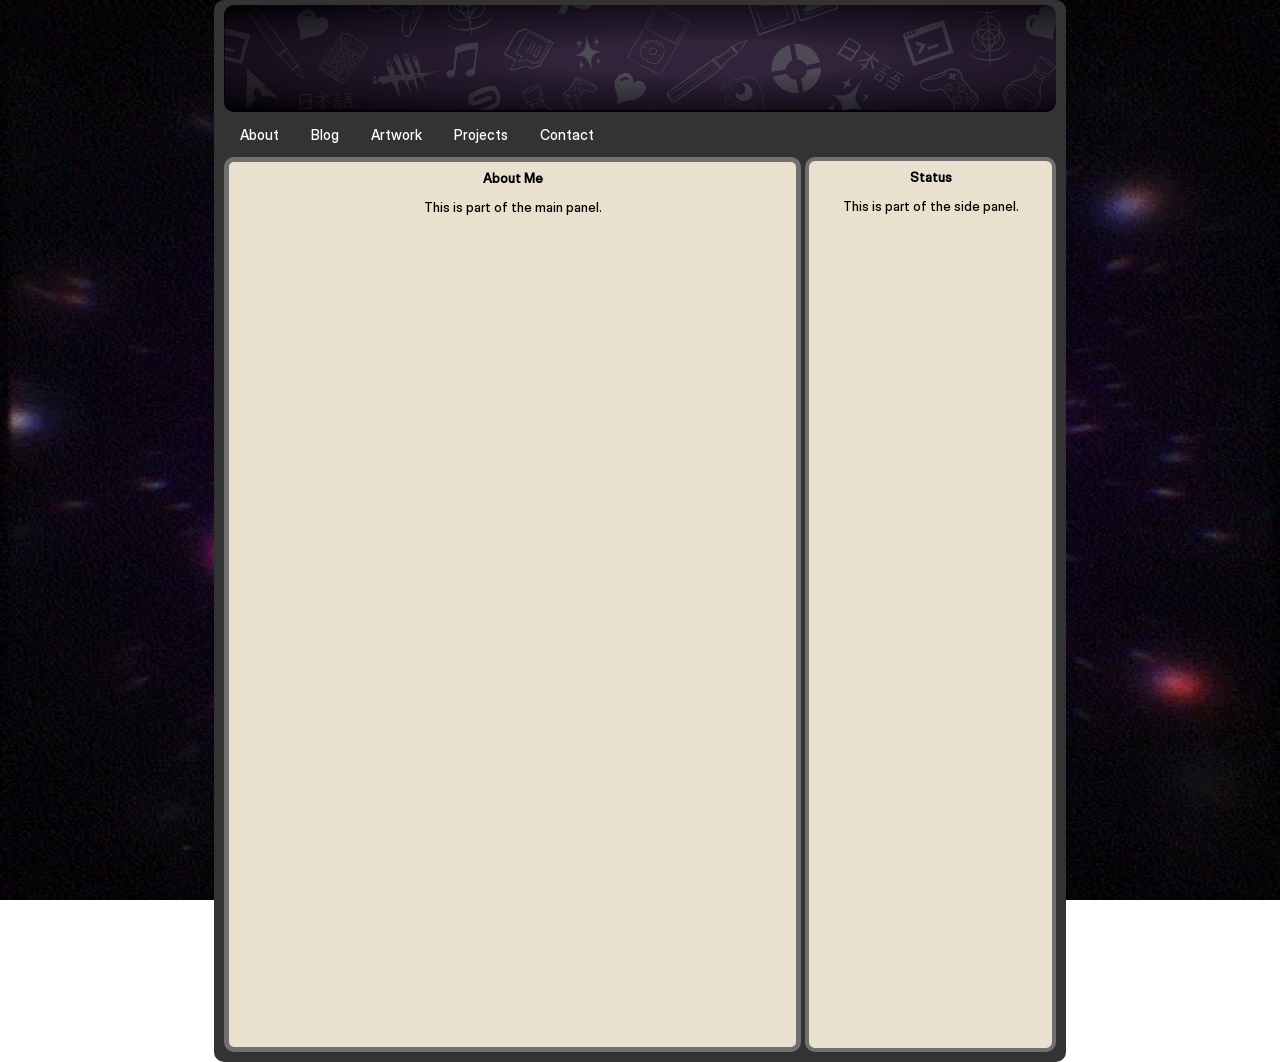
==== index.html @ 5e8ceb46 "First commit after getting basic website design down." ====
<html>
    <head>
	<meta charset="UTF-8">
	<meta name="viewport" content="width=device-width, initial-scale=1.0">
	<title>Christian's Cool Site</title>

	<!-- STYLE SHEETS -->
	<link rel="stylesheet" href="/style.css">
        <link rel="stylesheet" href="/navigation_bar.css">
        <link rel="stylesheet" href="/home.css">

	<!-- attempt to disable caching -->
	<meta http-equiv="Cache-Control" content="no-cache, no-store, must-revalidate">
	<meta http-equiv="Pragma" content="no-cache">
	<meta http-equiv="Expires" content="0">
    </head>

    <body>
	<div class="container">
	    <div class="header_panel">

		<!-- header banner section -->
		<div class="banner">
		    <a href="/index.html">
			<img style="text-align: center; min-width: 330px; width: 75vw;padding: 0px;margin: 0px;" alt="site_name" srcset="/banners/banner-vignette.png" src="/banners/banner-vignette.png"/> 
		    </a>
		</div>

		<!-- Navigation Bar -->
		<div class="navbar">
		    <a href="/about.html">About</a>
		    <a href="/blog.html">Blog</a>
		    <div class="dropdown">
			<button class="dropbtn" onclick="myFunction()">Artwork
			    <i class="fa fa-caret-down"></i>
			</button>
			<div class="dropdown-content" id="myDropdown">
			    <a href="/artwork/2025/index.html">2025</a>
			    <a href="/artwork/2024/index.html">2024</a>
			    <a href="/artwork/index.html">All</a>
			</div>
		    </div> 
		    <div class="dropdown">
			<button class="dropbtn" onclick="myFunction()">Projects
			    <i class="fa fa-caret-down"></i>
			</button>
			<div class="dropdown-content" id="myDropdown">
			    <a href="#">Link 1</a>
			    <a href="#">Link 2</a>
			    <a href="#">Link 3</a>
			</div>
		    </div> 
		    <a href="/contact.html">Contact</a>
		</div>

	    <!-- center panel -->
	    <div class="flex">
		<div class="center">
		    <div class="main_panel">
			<h1>About Me</h1>
			<p>This is part of the main panel.</p>	
		   </div>

		    <div class="side_panel">
			<h1>Status</h1>
			<p>This is part of the side panel.</p>
		    </div>
		    
		</div>

	    </div>

	    <!-- footer -->
	    <div class="footer">

	    </div>

	</div>
    </body>

    <script src="/dropdown.js"></script>
</html>
---- style.css ----
@font-face {
    font-family: 'Inter'; /*a name to be used later*/
    src: url('/fonts/inter/InterDisplay-Medium.woff2'); /*URL to font*/
}

html, body {
            height: 100%; /* Ensures full height for background */
            margin: 0; /* Removes default body margin */
            padding: 0; /* Removes default body padding */
        }

body {
    background-image: url('/img/bg/spaceglow.webp');
    background-repeat: no-repeat;
  background-attachment: fixed;
  background-size: 100% 100%;
}

* {
    font-family: Inter;
    font-size: 13px;
}

.banner {
    border-radius: 10px;
    overflow: hidden;
}

.container {
    text-align: center;
    padding: 5px 10px;
    margin: auto;
    width: 65%;
    background: #333;
    border-radius: 10px;
}
---- navigation_bar.css ----
/* Navbar container */
.navbar {
  color: white;
  overflow: hidden;
  background-color: #333;
  font-family: Inter;
  margin: 0px;
}

/* Links inside the navbar */
.navbar a {
  float: left;
  font-size: 14px;
  color: white;
  text-align: center;
  padding: 14px 16px;
  text-decoration: none;
  border-radius: 10px;
}

/* The dropdown container */
.dropdown {
  float: left;
  overflow: hidden;
}

/* Dropdown button */
.dropdown .dropbtn {
  border-radius: 10px;
  font-size: 14px;
  border: none;
  outline: none;
  color: white;
  padding: 14px 16px;
  background-color: inherit;
  font-family: inherit; /* Important for vertical align on mobile phones */
  margin: 0; /* Important for vertical align on mobile phones */
}

/* Add a red background color to navbar links on hover */
.navbar a:hover, .dropdown:hover .dropbtn {
  background-color: #552299;
}

/* Dropdown content (hidden by default) */
.dropdown-content {
  border-radius: 10px;
  display: none;
  position: absolute;
  background-color: #f9f9f9;
  min-width: 160px;
  box-shadow: 0px 8px 16px 0px rgba(0,0,0,0.2);
  z-index: 1;
}

/* Links inside the dropdown */
.dropdown-content a {
  float: none;
  color: black;
  padding: 12px 16px;
  text-decoration: none;
  display: block;
  text-align: left;
}

/* Add a grey background color to dropdown links on hover */
.dropdown-content a:hover {
  background-color: #ddd;
}

/* Show the dropdown menu on hover */
.dropdown:hover .dropdown-content {
  display: block;
}
---- home.css ----
* {
    color: black;
}

.flex {
    background: #333;
}

.center {
    display: flex; /* Makes the child elements align horizontally */
    height: 100vh; /* Example: Takes full viewport height */
    border-radius: 10px;

}

.main_panel {
    flex: 1;
    flex-basis: 70%;
    margin: 0px 2px 5px 0px;
    border: 5px solid #707070;
    border-radius: 10px;
    background: #e9e0cf;
}

.side_panel {
    flex: 1;
    flex-basis: 30%;
    margin: 0px 0px 5px 2px;
    border: 4px solid #707070;
    border-radius: 10px;
    background: #e9e0cf;
    
}
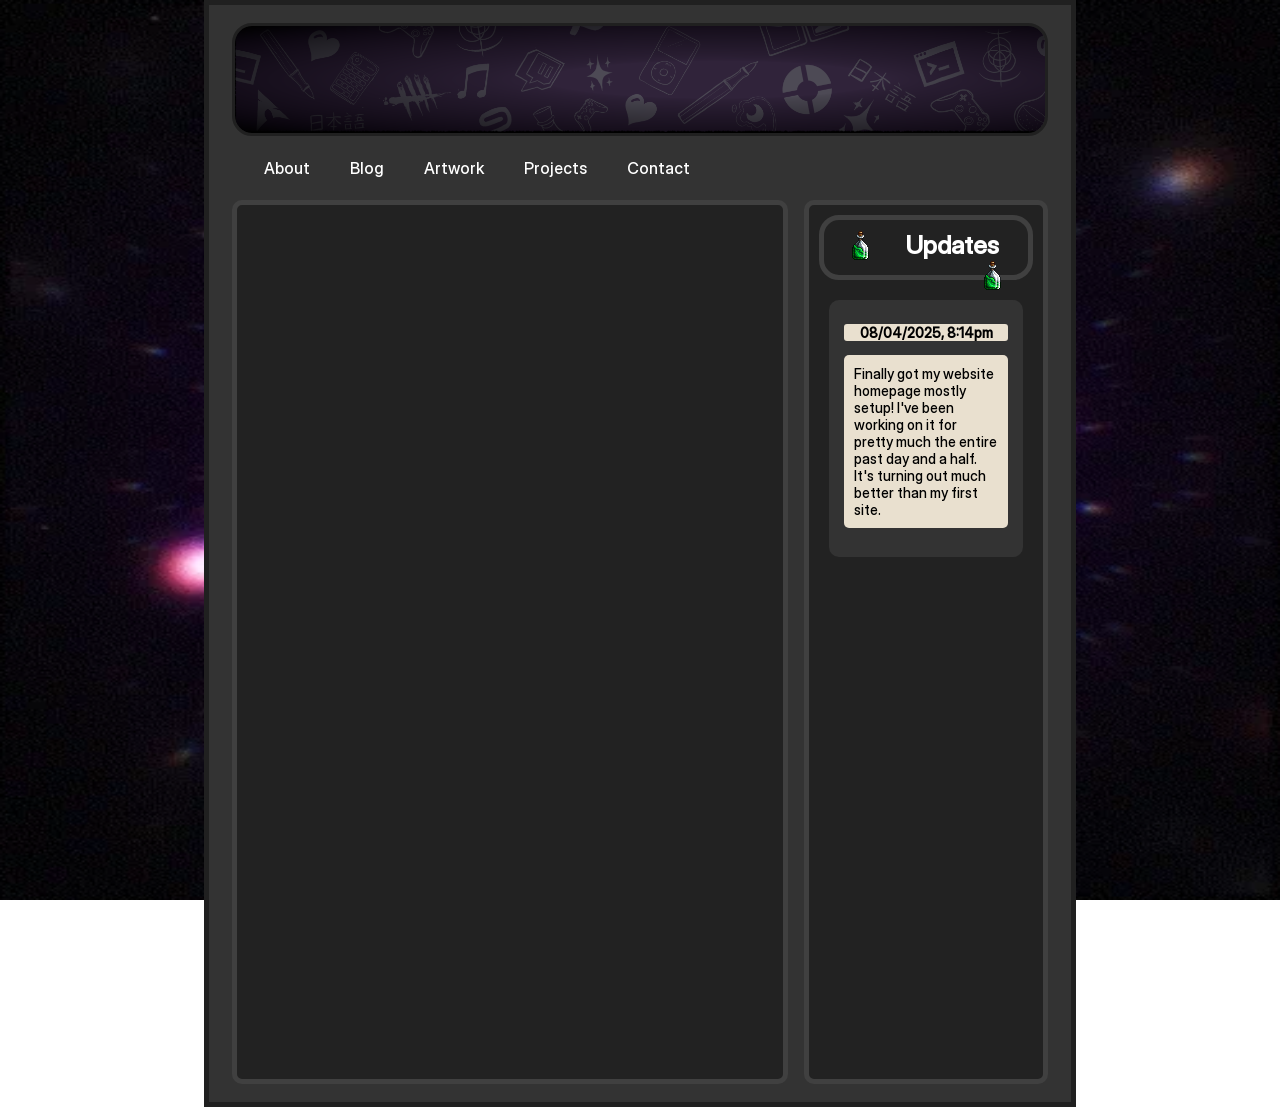
==== commit e56a891a: "Playing around with homepage layout some more." ====
--- a/index.html
+++ b/index.html
@@ -57,13 +57,26 @@
 	    <div class="flex">
 		<div class="center">
 		    <div class="main_panel">
-			<h1>About Me</h1>
-			<p>This is part of the main panel.</p>	
+
 		   </div>
 
 		    <div class="side_panel">
-			<h1>Status</h1>
-			<p>This is part of the side panel.</p>
+			<div class="separator" id="updates">
+				<img style="float: left;" src="/img/magic-potions/Icon19.png"/>
+				<span>Updates</span>
+				<img style="float: right;" src="/img/magic-potions/Icon19.png"/>
+			</div>
+
+			<div class="widget" id="panel1">
+			    <div class="widget-header">
+				    <h1><span class="timestamp">08/04/2025, 8:14pm</span></h1>
+			    </div>
+			    <div class="widget-body">
+				<p>Finally got my website homepage mostly setup! I've been working on
+				    it for pretty much the entire past day and a half. It's turning out
+				    much better than my first site.</p>
+			    </div>
+			</div>
 		    </div>
 		    
 		</div>
--- a/style.css
+++ b/style.css
@@ -13,25 +13,30 @@
 body {
     background-image: url('/img/bg/spaceglow.webp');
     background-repeat: no-repeat;
-  background-attachment: fixed;
-  background-size: 100% 100%;
+    background-attachment: fixed;
+    background-size: 100% 100%;
+    cursor: url("cursor.png"), auto;
+
 }
 
 * {
     font-family: Inter;
-    font-size: 13px;
+    font-size: 14px;
 }
 
 .banner {
-    border-radius: 10px;
+    border-radius: 20px;
+    margin: 8px;
+    border: 3px solid #202020;
     overflow: hidden;
 }
 
 .container {
     text-align: center;
-    padding: 5px 10px;
+    padding: 10px 15px;
     margin: auto;
     width: 65%;
     background: #333;
-    border-radius: 10px;
+    border: 5px solid #202020;
+    border-radius: 0px;
 }
--- a/navigation_bar.css
+++ b/navigation_bar.css
@@ -4,16 +4,16 @@
   overflow: hidden;
   background-color: #333;
   font-family: Inter;
-  margin: 0px;
+  margin: 0px 20px;
 }
 
 /* Links inside the navbar */
 .navbar a {
   float: left;
-  font-size: 14px;
+  font-size: 16px;
   color: white;
   text-align: center;
-  padding: 14px 16px;
+  padding: 14px 20px;
   text-decoration: none;
   border-radius: 10px;
 }
@@ -27,11 +27,11 @@
 /* Dropdown button */
 .dropdown .dropbtn {
   border-radius: 10px;
-  font-size: 14px;
+  font-size: 16px;
   border: none;
   outline: none;
   color: white;
-  padding: 14px 16px;
+  padding: 14px 20px;
   background-color: inherit;
   font-family: inherit; /* Important for vertical align on mobile phones */
   margin: 0; /* Important for vertical align on mobile phones */
--- a/home.css
+++ b/home.css
@@ -13,22 +13,72 @@
 
 }
 
+.widget {
+    background: #333; 
+    border-radius: 10px;
+    padding: 15px;
+    margin: 20px;
+}
+.widget-header {
+    background: #e9e0cf;
+    border-radius: 3px;
+    margin: auto;
+}
+.widget-header h1 {
+    font-size: 14px;
+    color: #e9e0cf;
+}
+
+.widget-body {
+    background: #e9e0cf;
+    border-radius: 5px;
+    margin: auto;
+}
+.widget-body p{
+    font-size: 14px;
+    text-align: left;
+    padding: 10px;
+}
+
+.timestamp {
+}
+
+.separator {
+    height: 35px;
+    background: #222;
+    border-radius: 20px;
+    border: 5px solid #404040;
+    padding: 10px;
+    margin: 10px;
+}
+
+.separator img {
+    padding: 0px 10px;
+}
+
+.separator span {
+    width: 100%;
+    font-size: 25px;
+    color: white;
+    font-weight: bold;
+    vertical-align: bottom;
+}
+
 .main_panel {
     flex: 1;
     flex-basis: 70%;
-    margin: 0px 2px 5px 0px;
-    border: 5px solid #707070;
+    margin: 8px;
+    border: 5px solid #404040;
     border-radius: 10px;
-    background: #e9e0cf;
+    background: #222;
 }
 
 .side_panel {
     flex: 1;
     flex-basis: 30%;
-    margin: 0px 0px 5px 2px;
-    border: 4px solid #707070;
+    margin: 8px;
+    border: 5px solid #404040;
     border-radius: 10px;
-    background: #e9e0cf;
-    
+    background: #222;
 }
 
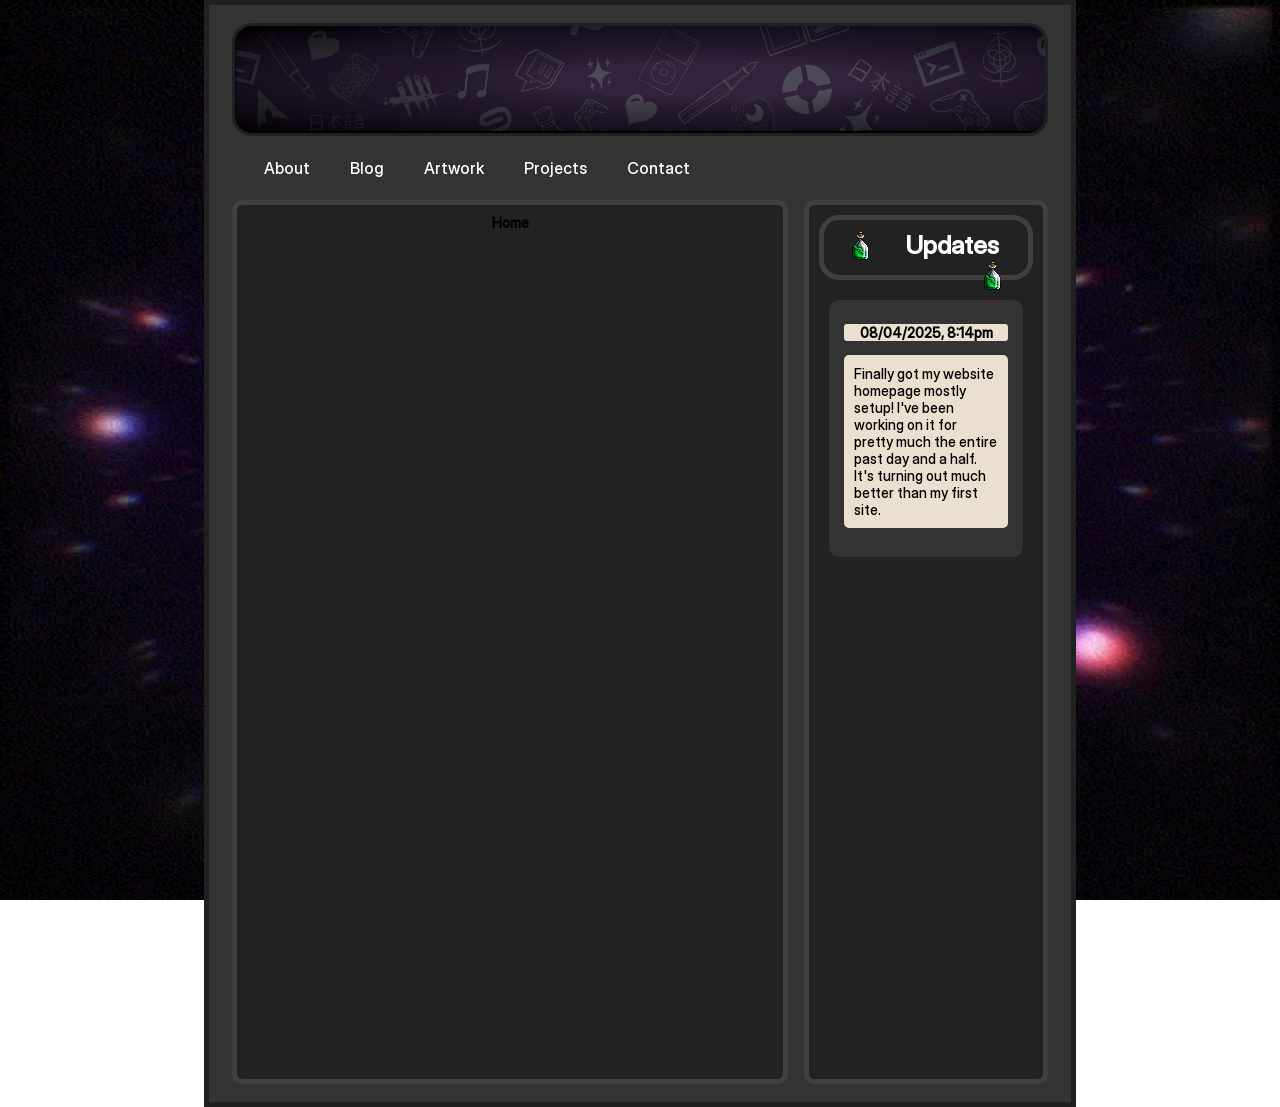
==== commit 15080f90: "Adding navigation to more than just index.html" ====
--- a/index.html
+++ b/index.html
@@ -58,6 +58,8 @@
 		<div class="center">
 		    <div class="main_panel">
 
+				<h1>Home</h1>
+
 		   </div>
 
 		    <div class="side_panel">
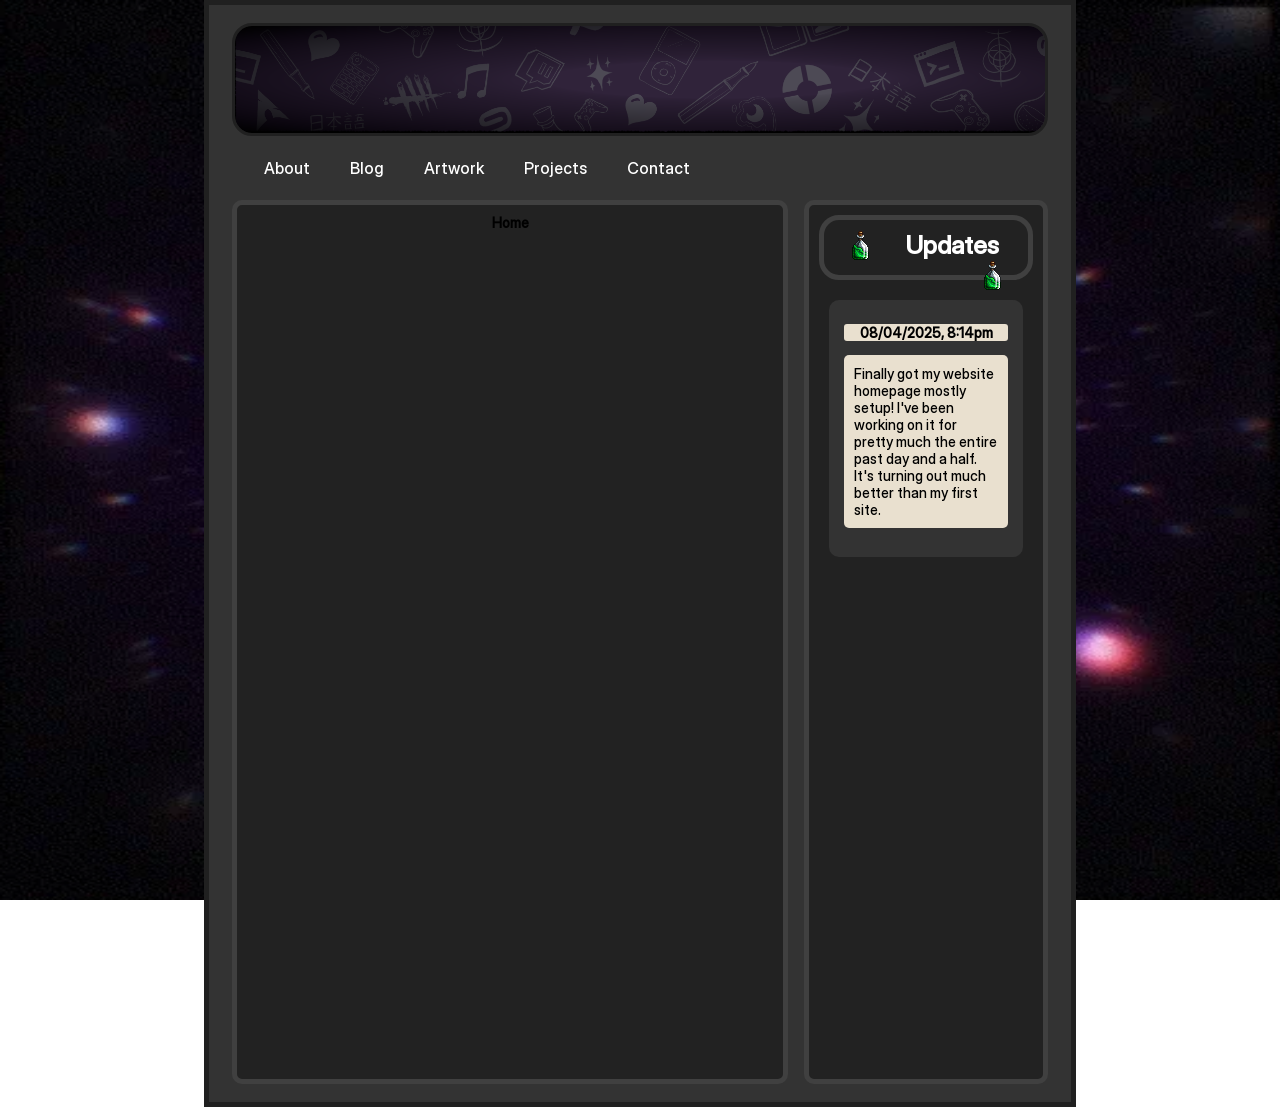
==== commit 44e132d4: "Adding favicon" ====
--- a/index.html
+++ b/index.html
@@ -6,8 +6,13 @@
 
 	<!-- STYLE SHEETS -->
 	<link rel="stylesheet" href="/style.css">
-        <link rel="stylesheet" href="/navigation_bar.css">
-        <link rel="stylesheet" href="/home.css">
+    <link rel="stylesheet" href="/navigation_bar.css">
+    <link rel="stylesheet" href="/home.css">
+	<!-- Favicon -->
+    <link rel="apple-touch-icon" sizes="180x180" href="/apple-touch-icon.png">
+    <link rel="icon" type="image/png" sizes="32x32" href="/favicon-32x32.png">
+    <link rel="icon" type="image/png" sizes="16x16" href="/favicon-16x16.png">
+    <link rel="manifest" href="/site.webmanifest">
 
 	<!-- attempt to disable caching -->
 	<meta http-equiv="Cache-Control" content="no-cache, no-store, must-revalidate">
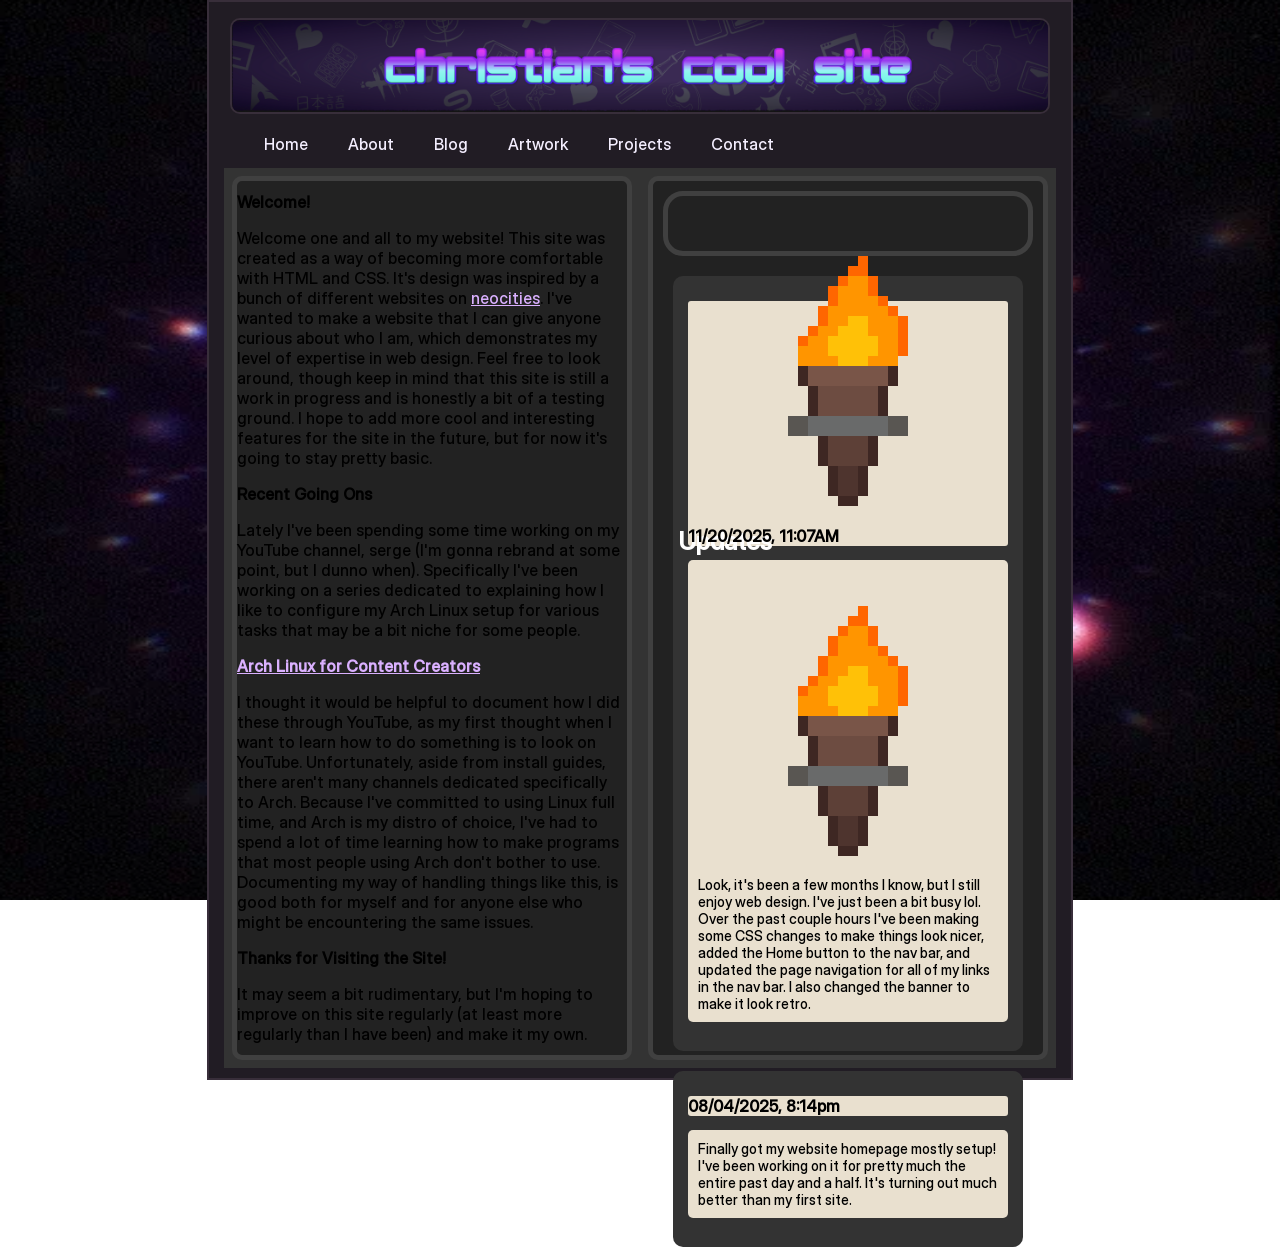
==== commit 848870b6: "Updating site theme" ====
--- a/index.html
+++ b/index.html
@@ -27,13 +27,14 @@
 		<!-- header banner section -->
 		<div class="banner">
 		    <a href="/index.html">
-			<img style="text-align: center; min-width: 330px; width: 75vw;padding: 0px;margin: 0px;" alt="site_name" srcset="/banners/banner-vignette.png" src="/banners/banner-vignette.png"/> 
+			<img style="text-align: center; min-width: 330px; width: 65vw;padding: 0px;margin: 0px;" alt="site_name" srcset="/banners/banner-vignette-text.png" src="/banners/banner-vignette-text.png"/> 
 		    </a>
 		</div>
 
 		<!-- Navigation Bar -->
 		<div class="navbar">
-		    <a href="/about.html">About</a>
+			<a href="/index.html">Home</a>
+		    <a href="/about">About</a>
 		    <a href="/blog.html">Blog</a>
 		    <div class="dropdown">
 			<button class="dropbtn" onclick="myFunction()">Artwork
@@ -42,7 +43,7 @@
 			<div class="dropdown-content" id="myDropdown">
 			    <a href="/artwork/2025/index.html">2025</a>
 			    <a href="/artwork/2024/index.html">2024</a>
-			    <a href="/artwork/index.html">All</a>
+			    <a href="/artwork">All</a>
 			</div>
 		    </div> 
 		    <div class="dropdown">
@@ -62,19 +63,68 @@
 	    <div class="flex">
 		<div class="center">
 		    <div class="main_panel">
+				<h1>Welcome!</h1>
+				<p>
+					Welcome one and all to my website! This site was created as a way of becoming more comfortable with HTML and CSS.
+					It's design was inspired by a bunch of different websites on <a href="https://neocities.org/">neocities</a>. I've wanted to make a website
+					that I can give anyone curious about who I am, which demonstrates my level of expertise in web design. Feel free to 
+					look around, though keep in mind that this site is still a work in progress and is honestly a bit of a testing ground. 
+					I hope to add more cool and interesting features for the site in the future, but for now it's going to stay pretty basic.
+				</p>
+				<h1>Recent Going Ons</h1>
 
-				<h1>Home</h1>
+				<p>
+					Lately I've been spending some time working on my YouTube channel, serge (I'm gonna rebrand at some point, but I dunno when).
+					Specifically I've been working on a series dedicated to explaining how I like to configure my Arch Linux setup for various tasks
+					that may be a bit niche for some people. 
+				</p> 
+
+				<h2><a href="https://youtube.com/playlist?list=PLgpkwmXYY175zPIcFpp-AdptnSWvhynAV&si=y9ARGWzK6fZ_inCd">Arch Linux for Content Creators</a></h2>
+
+				<div style="text-align: center;">				
+					<!--<iframe width="375" height="213" src="https://www.youtube.com/embed/+lastest?list=PLgpkwmXYY175zPIcFpp-AdptnSWvhynAV" frameborder="0" allowfullscreen></iframe>-->
+				</div>
+				
+					
+				<p>I thought it would be helpful to document how I did these through YouTube, as my first
+					thought when I want to learn how to do something is to look on YouTube. Unfortunately, aside from install guides, there aren't many
+					channels dedicated specifically to Arch. Because I've committed to using Linux full time, and Arch is my distro of choice, I've had
+					to spend a lot of time learning how to make programs that most people using Arch don't bother to use. Documenting my way of handling
+					things like this, is good both for myself and for anyone else who might be encountering the same issues.
+				</p>
+				
+				<h1>Thanks for Visiting the Site!</h1>
+				
+				<p>It may seem a bit rudimentary, but I'm hoping to improve on this site regularly (at least more regularly than I have been) and make it 
+					my own.
+				</p>
+
+        <br>
 
 		   </div>
 
 		    <div class="side_panel">
 			<div class="separator" id="updates">
-				<img style="float: left;" src="/img/magic-potions/Icon19.png"/>
+				<img style="float: left;" src="/img/Torch_Gif.gif"/>
 				<span>Updates</span>
-				<img style="float: right;" src="/img/magic-potions/Icon19.png"/>
+				<img style="float: right;" src="/img/Torch_Gif.gif"/>
 			</div>
 
-			<div class="widget" id="panel1">
+			<div class="widget">
+				<div class="widget-header">
+				    <h1><span class="timestamp">11/20/2025, 11:07AM</span></h1>
+			    </div>
+			    <div class="widget-body">
+				<p>Look, it's been a few months I know, but I still enjoy web design.
+					I've just been a bit busy lol. Over the past couple hours I've been
+					making some CSS changes to make things look nicer, added the Home
+					button to the nav bar, and updated the page navigation for all of 
+					my links in the nav bar. I also changed the banner to make it look retro.
+				</p>
+			    </div>
+			</div>
+
+			<div class="widget">
 			    <div class="widget-header">
 				    <h1><span class="timestamp">08/04/2025, 8:14pm</span></h1>
 			    </div>
@@ -84,6 +134,15 @@
 				    much better than my first site.</p>
 			    </div>
 			</div>
+			<!-- <div class="widget">
+				<div class="widget-header">
+				    <h1><span class="timestamp">01/01/1999, 00:00</span></h1>
+			    </div>
+			    <div class="widget-body">
+				<p></p>
+			    </div>
+			</div> -->
+
 		    </div>
 		    
 		</div>
--- a/style.css
+++ b/style.css
@@ -2,6 +2,31 @@
 @font-face {
     font-family: 'Inter'; /*a name to be used later*/
     src: url('/fonts/inter/InterDisplay-Medium.woff2'); /*URL to font*/
+}
+
+:root {
+    --font-color: #f4eeff;
+    --main-bg: #211c24;
+    --panel-bg: #19171a;
+    --update-bg: #332836;
+    --border: #382e3a;
+    --navbar-select: #9658a6;
+    --dropdown-bg: #4c3e4e;
+}
+
+/* unvisited link */
+a:link {
+  color: #dab0ff;
+}
+
+/* visited link */
+a:visited {
+  color: #3e3cda;
+}
+
+/* mouse over link */
+a:hover {
+  color: #36f2ff;
 }
 
 html, body {
@@ -15,19 +40,23 @@
     background-repeat: no-repeat;
     background-attachment: fixed;
     background-size: 100% 100%;
-    cursor: url("cursor.png"), auto;
 
 }
 
 * {
+    font-family: "Inter";
+    font-size: 12px;
+    color: var(--font-color);
+    text-align: left;
     font-family: Inter;
-    font-size: 14px;
+    font-size: medium;
+    cursor: url("cursor.png"), pointer;
 }
 
 .banner {
-    border-radius: 20px;
-    margin: 8px;
-    border: 3px solid #202020;
+    border-radius: 10px;
+    margin: 6px;
+    border: 2px solid var(--border);
     overflow: hidden;
 }
 
@@ -36,7 +65,7 @@
     padding: 10px 15px;
     margin: auto;
     width: 65%;
-    background: #333;
-    border: 5px solid #202020;
+    background: var(--main-bg);
+    border: 2px solid var(--border);
     border-radius: 0px;
 }
--- a/navigation_bar.css
+++ b/navigation_bar.css
@@ -1,8 +1,8 @@
 /* Navbar container */
 .navbar {
-  color: white;
+  color: var(--font-color);
   overflow: hidden;
-  background-color: #333;
+  background-color: var(--main-bg);
   font-family: Inter;
   margin: 0px 20px;
 }
@@ -11,7 +11,7 @@
 .navbar a {
   float: left;
   font-size: 16px;
-  color: white;
+  color: var(--font-color);
   text-align: center;
   padding: 14px 20px;
   text-decoration: none;
@@ -30,16 +30,16 @@
   font-size: 16px;
   border: none;
   outline: none;
-  color: white;
+  color: var(--font-color);
   padding: 14px 20px;
   background-color: inherit;
   font-family: inherit; /* Important for vertical align on mobile phones */
   margin: 0; /* Important for vertical align on mobile phones */
 }
 
-/* Add a red background color to navbar links on hover */
+/* Add a background color to navbar links on hover */
 .navbar a:hover, .dropdown:hover .dropbtn {
-  background-color: #552299;
+  background-color: var(--navbar-select);
 }
 
 /* Dropdown content (hidden by default) */
@@ -47,7 +47,7 @@
   border-radius: 10px;
   display: none;
   position: absolute;
-  background-color: #f9f9f9;
+  background-color: var(--dropdown-bg);
   min-width: 160px;
   box-shadow: 0px 8px 16px 0px rgba(0,0,0,0.2);
   z-index: 1;
@@ -56,7 +56,7 @@
 /* Links inside the dropdown */
 .dropdown-content a {
   float: none;
-  color: black;
+  color: rgb(255, 255, 255);
   padding: 12px 16px;
   text-decoration: none;
   display: block;
@@ -65,7 +65,7 @@
 
 /* Add a grey background color to dropdown links on hover */
 .dropdown-content a:hover {
-  background-color: #ddd;
+  background-color: var(--navbar-select);
 }
 
 /* Show the dropdown menu on hover */
